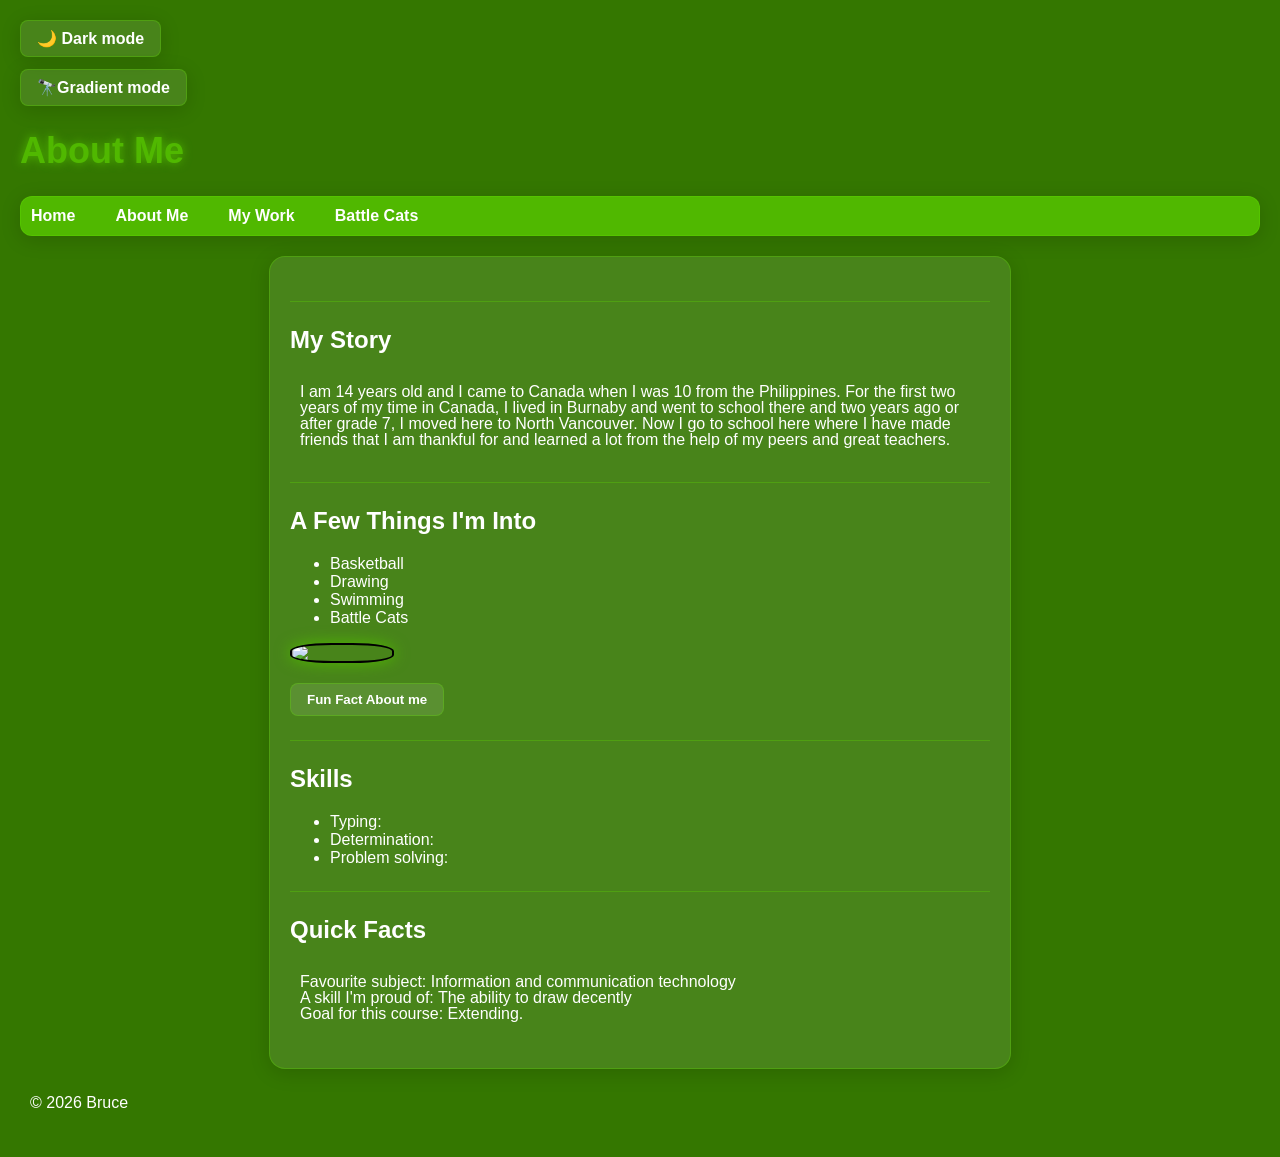
==== about.html @ 91c333f7 "First Version of my studio code" ====
<!DOCTYPE html>
<html lang="en">
<head>
  <link rel="icon" href="images/favicon.ico.png">
  <meta name="description" content="A page of my story, a few things I am Into
  and a few facts of me.">
  <meta charset="UTF-8">
  <title>About Me — Bruce</title>
  <link rel="stylesheet" href="css/style.css">
</head>
<body>
  
  <input type="checkbox" id="dark-mode-toggle">
<label for="dark-mode-toggle">🌙 Dark mode</label>  

  <input type="checkbox" id="gradient-mode-toggle">
<label for="gradient-mode-toggle">🔭Gradient mode</label>


  <header>
    <h1>About Me</h1>
      <nav>
        <a href="index.html">Home</a><br>
        <a href="about.html">About Me</a><br>
        <a href="work.html">My Work</a><br>
        <a href="setup.html">Battle Cats</a><br>
      </nav>
  <header>

    <main>
<hr>
      <h2 id="bio-heading">My Story</h2>
          <p>I am 14 years old and I came to Canada when I was 10 from the Philippines.
            For the first two years of my time in Canada, I lived in Burnaby and went to school there and two years ago or after grade 7, I moved here to North Vancouver.
            Now I go to school here where I have made friends that I am thankful for and learned a lot from the help of my peers and great teachers. 
          </p>
          
<hr>
      <h2>A Few Things I'm Into</h2>
          <ul>
            <li> Basketball</li>
            <li> Drawing</li>
            <li> Swimming</li>
            <li> Battle Cats</li>
          </ul>
          <img src="images/BattleCats.png" style="margin-top: 10px; max-width:100px">
          <button id="fact-btn">Fun Fact About me</button>
<p id="funFact" style="display: none;">I have around 200 hours on Battle cats played</p>

<hr>
        <h2>Skills</h2>
          <ul>
            <li class="skill-pill">Typing: <span class="skill-detail" style="display: none;"> Able to type at 140 words per minute consistently and can reach up to 200 WPM. </span></li>
            <li class="skill-pill">Determination: <span class="skill-detail" style="display: none;">Will keep trying to reach their goal, which can either be determination or stubborness.</span></li>
            <li class="skill-pill">Problem solving: <span class="skill-detail" style="display: none;">I can look at what works and fix what doesn't or figure out what is the problem.</span></li>
          </ul>

<hr>
      <h2>Quick Facts</h2>
        <p>
          Favourite subject: Information and communication technology<br>
          A skill I'm proud of: The ability to draw decently<br>
          Goal for this course: Extending.
        </p>
    </main>

  <script src="js/script.js"></script>
</body>
<footer><p>&copy; 2026 Bruce</p></footer>
</html>
---- css/style.css ----
/* Your styles go here — you'll start filling this in during Lesson 2.2 (CSS week). */
:root {
  --accent: #50b800;
  --bg: #347700;
  --text: #ffffff;
  --surface: rgba(255, 255, 255, 0.1); 
  --border-color: rgba(96, 223, 0, 0.3);
  --box-shadow: 0 4px 20px rgba(0, 0, 0, 0.15);
  --text-glow: 0 0 10px var(--accent);
  
  /* Standard Hover Settings */
  --hover-color: #008f18;     /* Nav link hover text color */
  --btn-hover-bg: #50b800;    /* Button hover background color */
  --btn-hover-text: #ffffff;  /* Button hover text color */
  
  /* Accent Two Fallback */
  --accent-two: #50b800;      /* Standard active button color */
}

/* Original checkbox toggle logic using your friend's dark theme styles */
body:has(#dark-mode-toggle:checked) {
  --bg: #000000;
  --text: #ffffff;
  --accent: #494949;
  --surface: rgba(20, 20, 30, 0.85);
  --border-color: rgba(255, 255, 255, 0.15);
  --box-shadow: 0 8px 32px rgba(0, 0, 0, 0.6);
  --text-glow: none;
  
  /* Dark Mode Hover Settings */
  --hover-color: #999999;     
  --btn-hover-bg: #494949;    
  --btn-hover-text: #ffffff;  
  --accent-two: #494949;      /* Dark mode active button color */
}

body {
  font-family: Arial, sans-serif;
  background-color: var(--bg);
  color: var(--text);
  margin: 0;
  min-height: 100vh;
  transition: background-color 0.3s ease, color 0.3s ease;
  padding: 20px;
}

/* Hides the raw checkbox inputs so only your nice button labels show */
#dark-mode-toggle,
#gradient-mode-toggle {
  display: none;
}

/* Styles both toggle button rectangles exactly the same way */
label[for="dark-mode-toggle"],
label[for="gradient-mode-toggle"] {
  font-weight: 600;
  cursor: pointer;
  display: block;      /* Stacks them underneath each other */
  width: max-content;  /* Wraps the box tightly around the text */
  margin-bottom: 12px; /* Adds a clean gap below each box */
  padding: 8px 16px;
  background: var(--surface);
  border: 1px solid var(--border-color);
  border-radius: 8px;
  box-shadow: var(--box-shadow);
  user-select: none;
  transition: all 0.2s ease;
}

/* Dynamic button hover behavior mapped perfectly to variables */
label[for="dark-mode-toggle"]:hover,
label[for="gradient-mode-toggle"]:hover,
button:hover {
  border-color: var(--accent);
  box-shadow: 0 0 12px var(--accent);
  background: var(--btn-hover-bg);
  color: var(--btn-hover-text);
}

/* Brightens the Dark Mode button when actively selected */
body:has(#dark-mode-toggle:checked) label[for="dark-mode-toggle"] {
  background: var(--accent);
  border-color: var(--text);
}

/* Brightens the Gradient button using your new accent variable when active */
body:has(#gradient-mode-toggle:checked) label[for="gradient-mode-toggle"],
body.gradient-mode label[for="gradient-mode-toggle"] {
  background: var(--accent-two); /* Uses your custom accent two value */
  border-color: var(--text);
}

/* Navigation bar */
nav {
  display: flex;
  gap: 20px;
  padding: 10px;
  background-color: var(--accent);
  border: 1px solid var(--border-color);
  border-radius: 12px;
  box-shadow: var(--box-shadow);
  margin-bottom: 20px;
}

nav a {
  text-decoration: none;
  color: rgb(255, 255, 255);
  font-weight: bold;
  transition: color 0.3s ease, text-shadow 0.3s ease;
}

/* Dynamic Link Hover State */
nav a:hover {
  color: var(--hover-color); 
  text-shadow: 0 0 8px var(--hover-color);
}

/* Headings */
h1 {
  font-size: 36px;
  color: var(--accent); 
  text-shadow: var(--text-glow);
}

header h3 {
  display: flex;
  gap: 20px;
  padding: 10px;
  text-decoration: none;
  color: rgb(255, 255, 255);
}

/* Main Content Containers */
main {
  max-width: 700px;
  margin: 0 auto;
  padding: 20px;
  background: var(--surface);
  border: 1px solid var(--border-color);
  border-radius: 16px;
  box-shadow: var(--box-shadow);
}

p {
  padding: 10px;
  line-height: 16px;
}

/* Standard Buttons (like your "Show Gallery" button) */
button {
  background: var(--surface);
  color: var(--text);
  border: 1px solid var(--border-color);
  padding: 8px 16px;
  border-radius: 8px;
  cursor: pointer;
  font-weight: 600;
  transition: all 0.2s ease;
}

/* Images */
img {
  max-width: 350px;
  display: block;
  margin: 20px 0;
  border-radius: 40%;
  border: 2px solid #000000;
  box-shadow: 0 0 15px var(--accent);
}

/* Horizontal Rules */
hr {
  border: none;
  height: 1px;
  background: var(--border-color);
  margin: 24px 0;
}

/* --- ACTIVATING MATRIX GRADIENT MODE --- */
body:has(#gradient-mode-toggle:checked),
body.gradient-mode {
  background: linear-gradient(135deg, #000000, #051a00, #003300, #000000);
  background-size: 400% 400%;
  animation: matrixShift 12s ease infinite;
  
  --text: #39ff14;                
  --accent: #00ff00;              
  --surface: rgba(0, 15, 0, 0.85); 
  --border-color: #00ff00;        
  --box-shadow: 0 0 25px rgba(0, 0, 0, 0.25);
  
  /* Matrix Mode Specific Hover Variations */
  --hover-color: #000000;       /* Nav link hover text color */
  --btn-hover-bg: #0e7501;      /* Button hover background color */
  --btn-hover-text: #ffffff;    /* Button hover text color */
  
  /* Your customized active button color token */
  --accent-two: #0e7501;        /* Change this value to style the ON button color! */
}

body:has(#gradient-mode-toggle:checked) nav a,
body.gradient-mode nav a {
  color: #ffffff;
}

@keyframes matrixShift {
  0% { background-position: 0% 50%; }
  50% { background-position: 100% 50%; }
  100% { background-position: 0% 50%; }
}
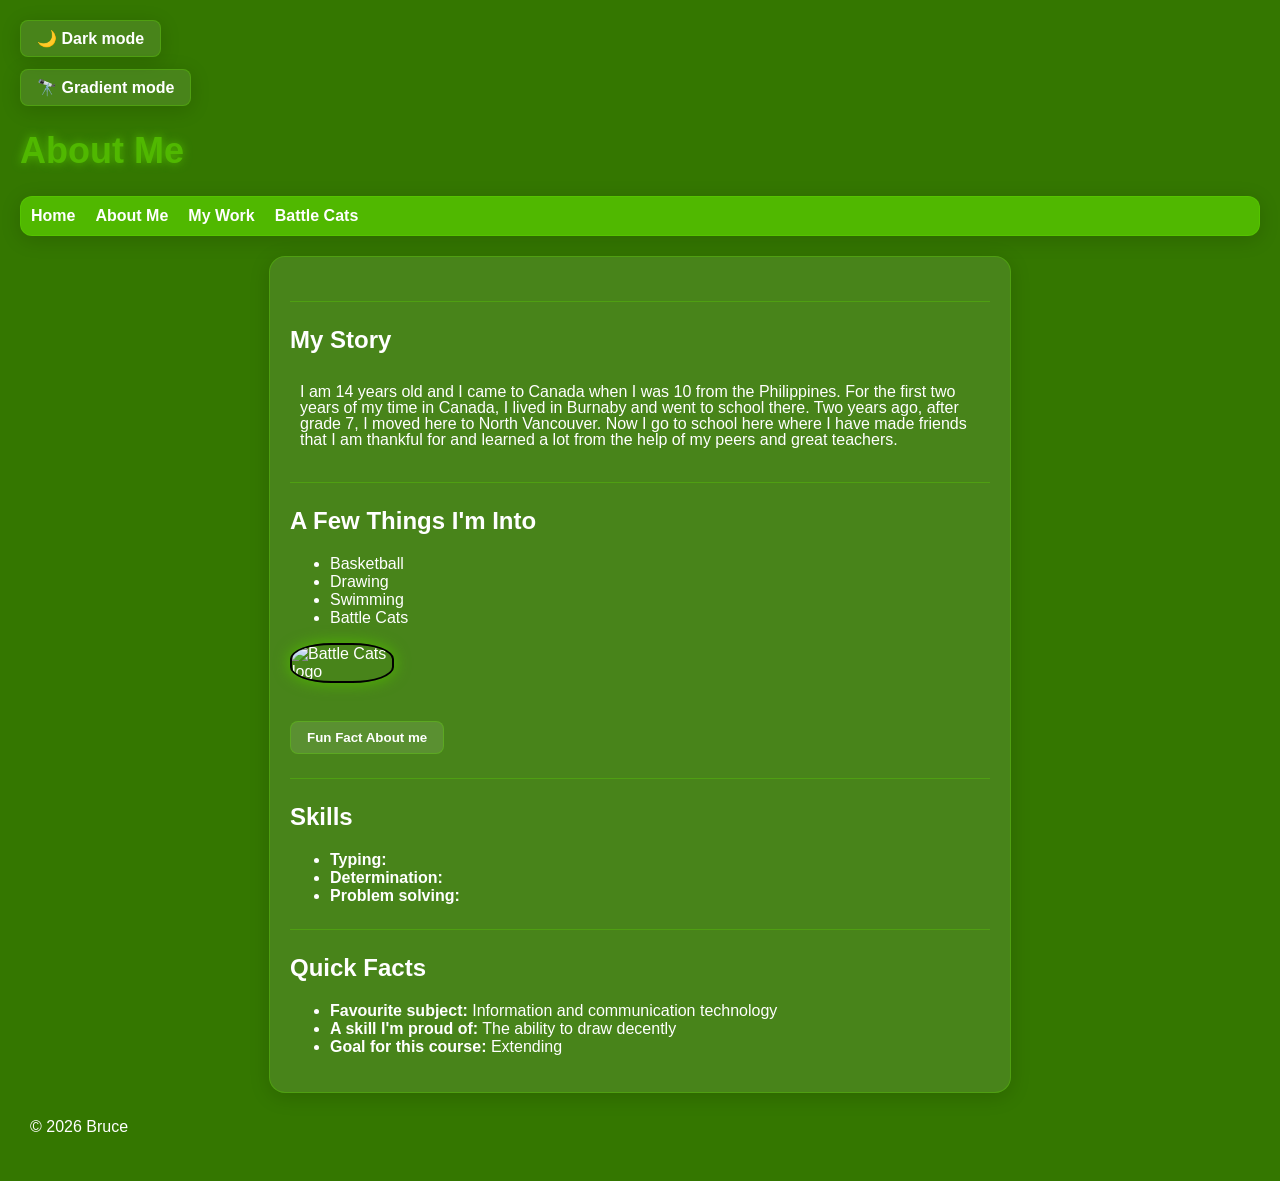
==== commit c0c3295f: "First version of my studio code" ====
--- a/about.html
+++ b/about.html
@@ -1,71 +1,90 @@
 <!DOCTYPE html>
 <html lang="en">
 <head>
-  <link rel="icon" href="images/favicon.ico.png">
-  <meta name="description" content="A page of my story, a few things I am Into
-  and a few facts of me.">
-  <meta charset="UTF-8">
-  <title>About Me — Bruce</title>
-  <link rel="stylesheet" href="css/style.css">
+    <meta charset="UTF-8">
+    <meta name="viewport" content="width=device-width, initial-scale=1.0">
+    <title>About Me — Bruce</title>
+    <meta name="description" content="A page of my story, a few things I am into, and a few facts about me.">
+    <link rel="icon" href="images/favicon.ico.png">
+    <link rel="stylesheet" href="css/style.css">
 </head>
 <body>
-  
-  <input type="checkbox" id="dark-mode-toggle">
-<label for="dark-mode-toggle">🌙 Dark mode</label>  
 
-  <input type="checkbox" id="gradient-mode-toggle">
-<label for="gradient-mode-toggle">🔭Gradient mode</label>
+    <!-- Mode Toggles -->
+    <div class="mode-toggles">
+        <input type="checkbox" id="dark-mode-toggle">
+        <label for="dark-mode-toggle">🌙 Dark mode</label>
+        
+        <input type="checkbox" id="gradient-mode-toggle">
+        <label for="gradient-mode-toggle">🔭 Gradient mode</label>
+    </div>
 
-
-  <header>
-    <h1>About Me</h1>
-      <nav>
-        <a href="index.html">Home</a><br>
-        <a href="about.html">About Me</a><br>
-        <a href="work.html">My Work</a><br>
-        <a href="setup.html">Battle Cats</a><br>
-      </nav>
-  <header>
+    <header>
+        <h1>About Me</h1>
+        <nav>
+            <a href="index.html">Home</a>
+            <a href="about.html">About Me</a>
+            <a href="work.html">My Work</a>
+            <a href="setup.html">Battle Cats</a>
+        </nav>
+    </header>
 
     <main>
-<hr>
-      <h2 id="bio-heading">My Story</h2>
-          <p>I am 14 years old and I came to Canada when I was 10 from the Philippines.
-            For the first two years of my time in Canada, I lived in Burnaby and went to school there and two years ago or after grade 7, I moved here to North Vancouver.
-            Now I go to school here where I have made friends that I am thankful for and learned a lot from the help of my peers and great teachers. 
-          </p>
-          
-<hr>
-      <h2>A Few Things I'm Into</h2>
-          <ul>
-            <li> Basketball</li>
-            <li> Drawing</li>
-            <li> Swimming</li>
-            <li> Battle Cats</li>
-          </ul>
-          <img src="images/BattleCats.png" style="margin-top: 10px; max-width:100px">
-          <button id="fact-btn">Fun Fact About me</button>
-<p id="funFact" style="display: none;">I have around 200 hours on Battle cats played</p>
+        <hr>
+        <section id="story">
+            <h2 id="bio-heading">My Story</h2>
+            <p>I am 14 years old and I came to Canada when I was 10 from the Philippines. For the first two years of my time in Canada, I lived in Burnaby and went to school there. Two years ago, after grade 7, I moved here to North Vancouver. Now I go to school here where I have made friends that I am thankful for and learned a lot from the help of my peers and great teachers.</p>
+        </section>
 
-<hr>
-        <h2>Skills</h2>
-          <ul>
-            <li class="skill-pill">Typing: <span class="skill-detail" style="display: none;"> Able to type at 140 words per minute consistently and can reach up to 200 WPM. </span></li>
-            <li class="skill-pill">Determination: <span class="skill-detail" style="display: none;">Will keep trying to reach their goal, which can either be determination or stubborness.</span></li>
-            <li class="skill-pill">Problem solving: <span class="skill-detail" style="display: none;">I can look at what works and fix what doesn't or figure out what is the problem.</span></li>
-          </ul>
+        <hr>
+        <section id="interests">
+            <h2>A Few Things I'm Into</h2>
+            <ul>
+                <li>Basketball</li>
+                <li>Drawing</li>
+                <li>Swimming</li>
+                <li>Battle Cats</li>
+            </ul>
+            <img src="images/BattleCats.png" alt="Battle Cats logo" style="margin-top: 10px; max-width: 100px;">
+            <br>
+            <button id="fact-btn">Fun Fact About me</button>
+            <p id="funFact" style="display: none;">I have around 200 hours on Battle Cats played.</p>
+        </section>
 
-<hr>
-      <h2>Quick Facts</h2>
-        <p>
-          Favourite subject: Information and communication technology<br>
-          A skill I'm proud of: The ability to draw decently<br>
-          Goal for this course: Extending.
-        </p>
+        <hr>
+        <section id="skills">
+            <h2>Skills</h2>
+            <ul>
+                <li class="skill-pill">
+                    <strong>Typing:</strong> 
+                    <span class="skill-detail" style="display: none;">Able to type at 140 words per minute consistently and can reach up to 200 WPM.</span>
+                </li>
+                <li class="skill-pill">
+                    <strong>Determination:</strong> 
+                    <span class="skill-detail" style="display: none;">Will keep trying to reach goals, which can either be determination or stubbornness.</span>
+                </li>
+                <li class="skill-pill">
+                    <strong>Problem solving:</strong> 
+                    <span class="skill-detail" style="display: none;">I can look at what works and fix what doesn't or figure out what the problem is.</span>
+                </li>
+            </ul>
+        </section>
+
+        <hr>
+        <section id="quick-facts">
+            <h2>Quick Facts</h2>
+            <ul>
+                <li><strong>Favourite subject:</strong> Information and communication technology</li>
+                <li><strong>A skill I'm proud of:</strong> The ability to draw decently</li>
+                <li><strong>Goal for this course:</strong> Extending</li>
+            </ul>
+        </section>
     </main>
 
-  <script src="js/script.js"></script>
+    <footer>
+        <p>&copy; 2026 Bruce</p>
+    </footer>
+
+    <script src="js/script.js"></script>
 </body>
-<footer><p>&copy; 2026 Bruce</p></footer>
 </html>
-
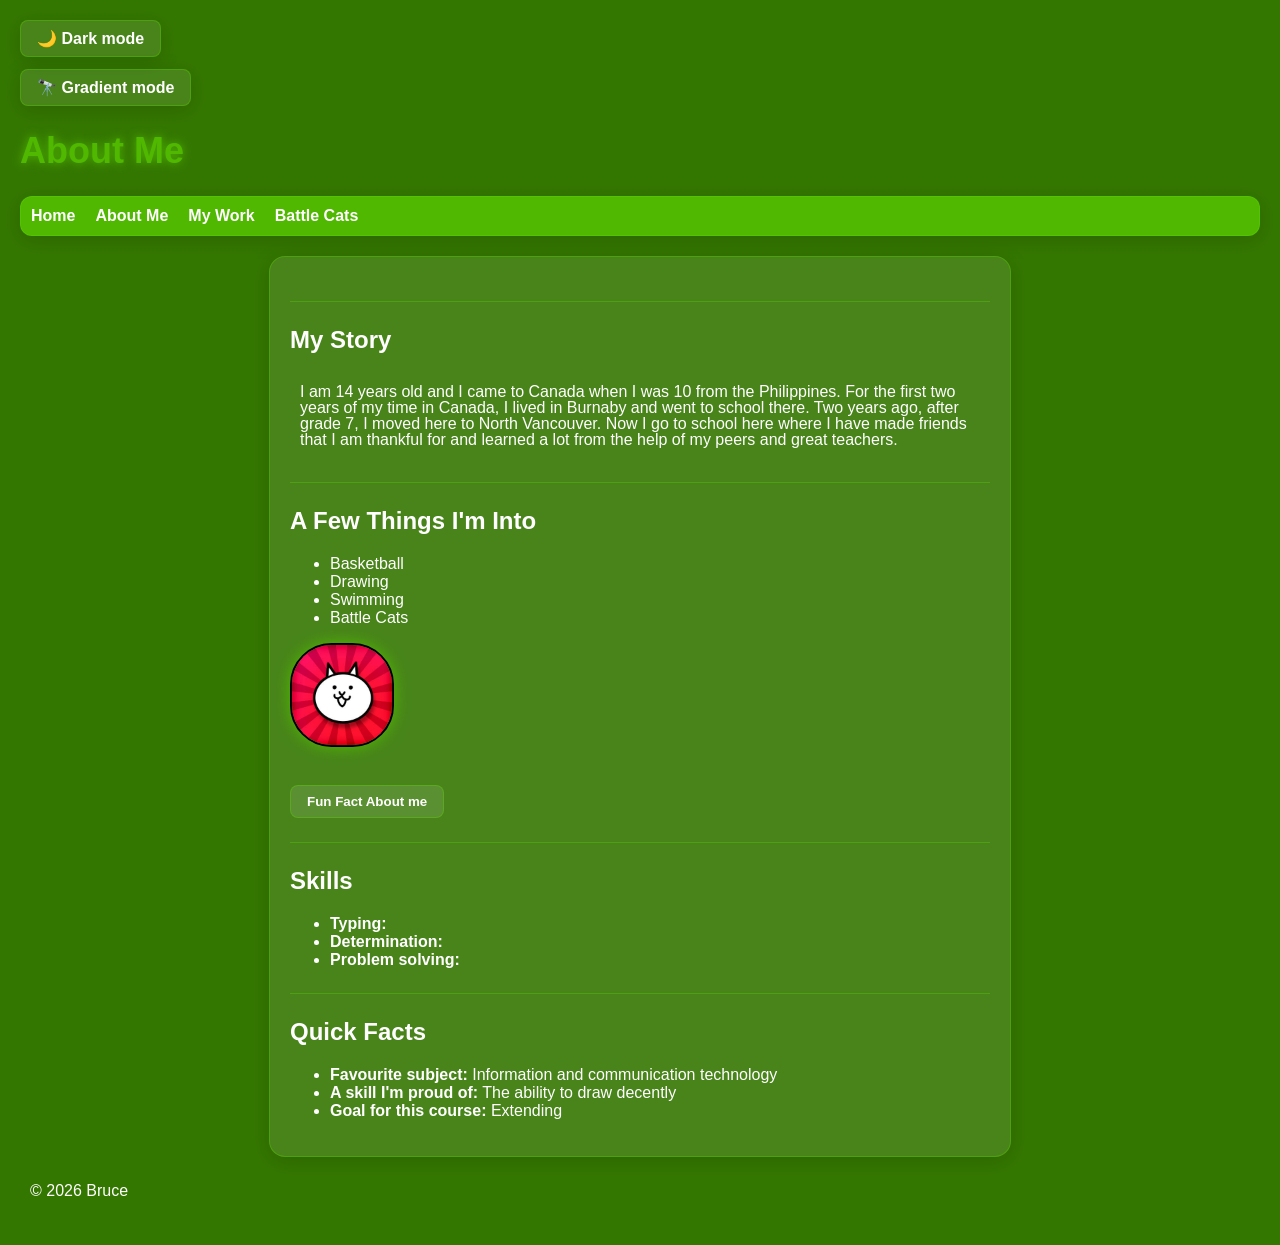
==== commit d23b997a: "Fix Battle Cats logo path casing Update `about.html` to use `images/battlecats.png` so the image loa" ====
--- a/about.html
+++ b/about.html
@@ -14,7 +14,7 @@
     <div class="mode-toggles">
         <input type="checkbox" id="dark-mode-toggle">
         <label for="dark-mode-toggle">🌙 Dark mode</label>
-        
+
         <input type="checkbox" id="gradient-mode-toggle">
         <label for="gradient-mode-toggle">🔭 Gradient mode</label>
     </div>
@@ -45,7 +45,8 @@
                 <li>Swimming</li>
                 <li>Battle Cats</li>
             </ul>
-            <img src="images/BattleCats.png" alt="Battle Cats logo" style="margin-top: 10px; max-width: 100px;">
+            <!-- CHANGED: image path was "images/BattleCats.png" but the file is saved as "images/battlecats.png" (lowercase). GitHub Pages is case-sensitive, so the logo was broken online. Fixed the filename to match. -->
+            <img src="images/battlecats.png" alt="Battle Cats logo" style="margin-top: 10px; max-width: 100px;">
             <br>
             <button id="fact-btn">Fun Fact About me</button>
             <p id="funFact" style="display: none;">I have around 200 hours on Battle Cats played.</p>
@@ -56,15 +57,15 @@
             <h2>Skills</h2>
             <ul>
                 <li class="skill-pill">
-                    <strong>Typing:</strong> 
+                    <strong>Typing:</strong>
                     <span class="skill-detail" style="display: none;">Able to type at 140 words per minute consistently and can reach up to 200 WPM.</span>
                 </li>
                 <li class="skill-pill">
-                    <strong>Determination:</strong> 
+                    <strong>Determination:</strong>
                     <span class="skill-detail" style="display: none;">Will keep trying to reach goals, which can either be determination or stubbornness.</span>
                 </li>
                 <li class="skill-pill">
-                    <strong>Problem solving:</strong> 
+                    <strong>Problem solving:</strong>
                     <span class="skill-detail" style="display: none;">I can look at what works and fix what doesn't or figure out what the problem is.</span>
                 </li>
             </ul>
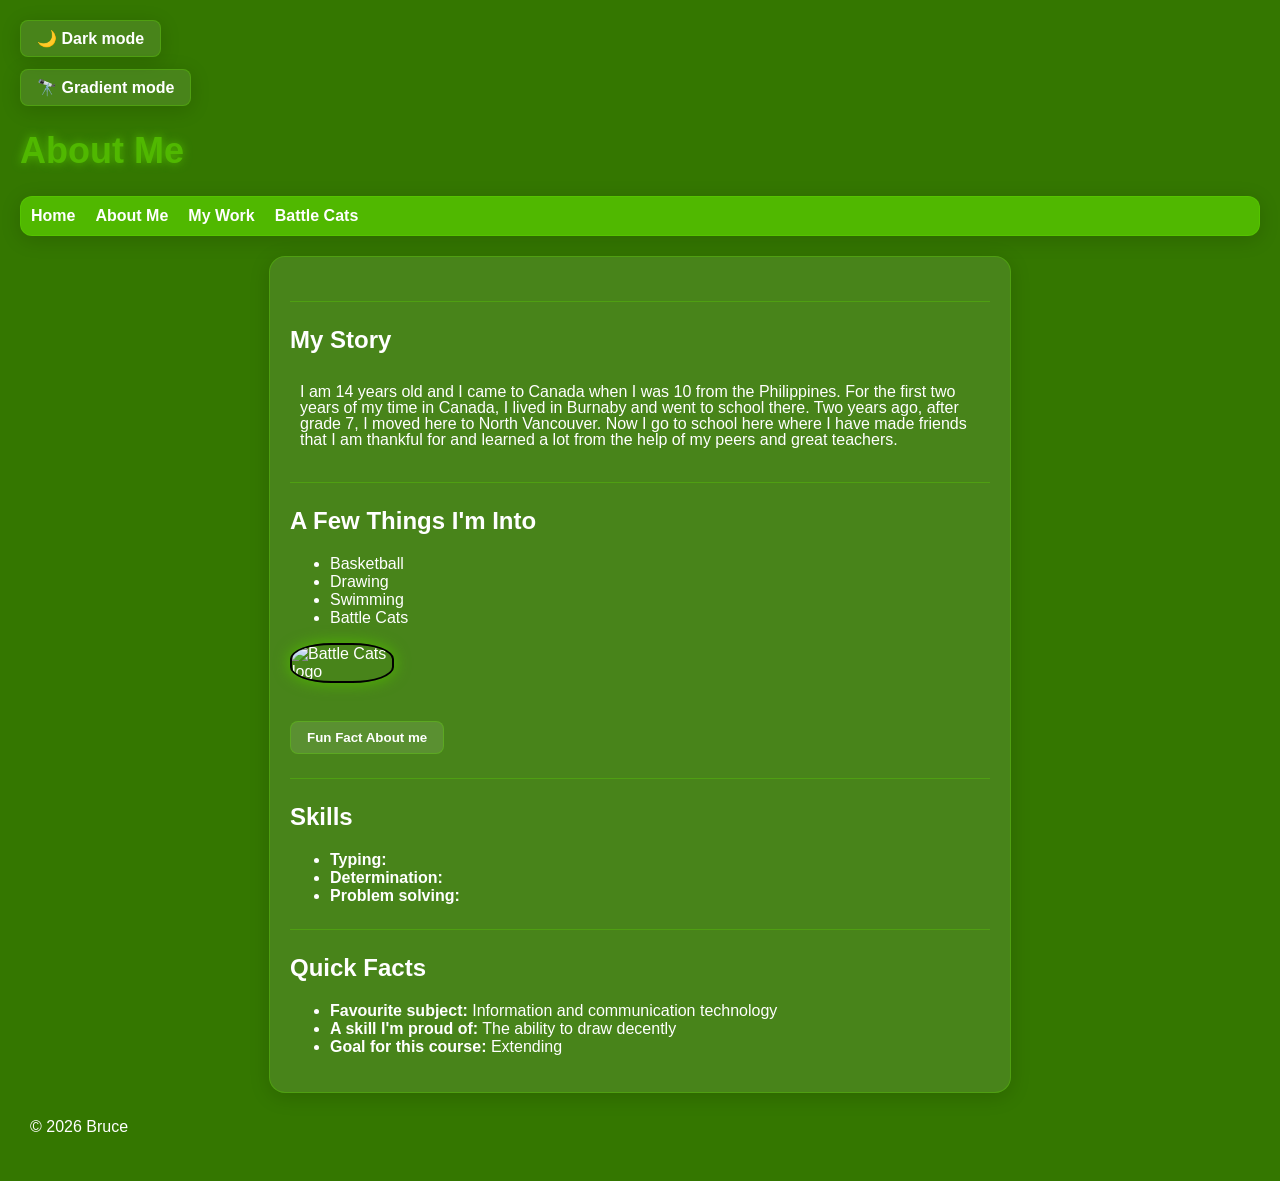
==== commit 302be7e3: "Updated my about me page content" ====
--- a/about.html
+++ b/about.html
@@ -1,91 +1,90 @@
-<!DOCTYPE html>
-<html lang="en">
-<head>
-    <meta charset="UTF-8">
-    <meta name="viewport" content="width=device-width, initial-scale=1.0">
-    <title>About Me — Bruce</title>
-    <meta name="description" content="A page of my story, a few things I am into, and a few facts about me.">
-    <link rel="icon" href="images/favicon.ico.png">
-    <link rel="stylesheet" href="css/style.css">
-</head>
-<body>
-
-    <!-- Mode Toggles -->
-    <div class="mode-toggles">
-        <input type="checkbox" id="dark-mode-toggle">
-        <label for="dark-mode-toggle">🌙 Dark mode</label>
-
-        <input type="checkbox" id="gradient-mode-toggle">
-        <label for="gradient-mode-toggle">🔭 Gradient mode</label>
-    </div>
-
-    <header>
-        <h1>About Me</h1>
-        <nav>
-            <a href="index.html">Home</a>
-            <a href="about.html">About Me</a>
-            <a href="work.html">My Work</a>
-            <a href="setup.html">Battle Cats</a>
-        </nav>
-    </header>
-
-    <main>
-        <hr>
-        <section id="story">
-            <h2 id="bio-heading">My Story</h2>
-            <p>I am 14 years old and I came to Canada when I was 10 from the Philippines. For the first two years of my time in Canada, I lived in Burnaby and went to school there. Two years ago, after grade 7, I moved here to North Vancouver. Now I go to school here where I have made friends that I am thankful for and learned a lot from the help of my peers and great teachers.</p>
-        </section>
-
-        <hr>
-        <section id="interests">
-            <h2>A Few Things I'm Into</h2>
-            <ul>
-                <li>Basketball</li>
-                <li>Drawing</li>
-                <li>Swimming</li>
-                <li>Battle Cats</li>
-            </ul>
-            <!-- CHANGED: image path was "images/BattleCats.png" but the file is saved as "images/battlecats.png" (lowercase). GitHub Pages is case-sensitive, so the logo was broken online. Fixed the filename to match. -->
-            <img src="images/battlecats.png" alt="Battle Cats logo" style="margin-top: 10px; max-width: 100px;">
-            <br>
-            <button id="fact-btn">Fun Fact About me</button>
-            <p id="funFact" style="display: none;">I have around 200 hours on Battle Cats played.</p>
-        </section>
-
-        <hr>
-        <section id="skills">
-            <h2>Skills</h2>
-            <ul>
-                <li class="skill-pill">
-                    <strong>Typing:</strong>
-                    <span class="skill-detail" style="display: none;">Able to type at 140 words per minute consistently and can reach up to 200 WPM.</span>
-                </li>
-                <li class="skill-pill">
-                    <strong>Determination:</strong>
-                    <span class="skill-detail" style="display: none;">Will keep trying to reach goals, which can either be determination or stubbornness.</span>
-                </li>
-                <li class="skill-pill">
-                    <strong>Problem solving:</strong>
-                    <span class="skill-detail" style="display: none;">I can look at what works and fix what doesn't or figure out what the problem is.</span>
-                </li>
-            </ul>
-        </section>
-
-        <hr>
-        <section id="quick-facts">
-            <h2>Quick Facts</h2>
-            <ul>
-                <li><strong>Favourite subject:</strong> Information and communication technology</li>
-                <li><strong>A skill I'm proud of:</strong> The ability to draw decently</li>
-                <li><strong>Goal for this course:</strong> Extending</li>
-            </ul>
-        </section>
-    </main>
-
-    <footer>
-        <p>&copy; 2026 Bruce</p>
-    </footer>
-
-    <script src="js/script.js"></script>
-</body>
-</html>
+<!DOCTYPE html>
+<html lang="en">
+<head>
+    <meta charset="UTF-8">
+    <meta name="viewport" content="width=device-width, initial-scale=1.0">
+    <title>About Me — Bruce</title>
+    <meta name="description" content="A page of my story, a few things I am into, and a few facts about me.">
+    <link rel="icon" href="images/favicon.ico.png">
+    <link rel="stylesheet" href="css/style.css">
+</head>
+<body>
+
+    <!-- Mode Toggles -->
+    <div class="mode-toggles">
+        <input type="checkbox" id="dark-mode-toggle">
+        <label for="dark-mode-toggle">🌙 Dark mode</label>
+        
+        <input type="checkbox" id="gradient-mode-toggle">
+        <label for="gradient-mode-toggle">🔭 Gradient mode</label>
+    </div>
+
+    <header>
+        <h1>About Me</h1>
+        <nav>
+            <a href="index.html">Home</a>
+            <a href="about.html">About Me</a>
+            <a href="work.html">My Work</a>
+            <a href="setup.html">Battle Cats</a>
+        </nav>
+    </header>
+
+    <main>
+        <hr>
+        <section id="story">
+            <h2 id="bio-heading">My Story</h2>
+            <p>I am 14 years old and I came to Canada when I was 10 from the Philippines. For the first two years of my time in Canada, I lived in Burnaby and went to school there. Two years ago, after grade 7, I moved here to North Vancouver. Now I go to school here where I have made friends that I am thankful for and learned a lot from the help of my peers and great teachers.</p>
+        </section>
+
+        <hr>
+        <section id="interests">
+            <h2>A Few Things I'm Into</h2>
+            <ul>
+                <li>Basketball</li>
+                <li>Drawing</li>
+                <li>Swimming</li>
+                <li>Battle Cats</li>
+            </ul>
+            <img src="images/BattleCats.png" alt="Battle Cats logo" style="margin-top: 10px; max-width: 100px;">
+            <br>
+            <button id="fact-btn">Fun Fact About me</button>
+            <p id="funFact" style="display: none;">I have around 200 hours on Battle Cats played.</p>
+        </section>
+
+        <hr>
+        <section id="skills">
+            <h2>Skills</h2>
+            <ul>
+                <li class="skill-pill">
+                    <strong>Typing:</strong> 
+                    <span class="skill-detail" style="display: none;">Able to type at 140 words per minute consistently and can reach up to 200 WPM.</span>
+                </li>
+                <li class="skill-pill">
+                    <strong>Determination:</strong> 
+                    <span class="skill-detail" style="display: none;">Will keep trying to reach goals, which can either be determination or stubbornness.</span>
+                </li>
+                <li class="skill-pill">
+                    <strong>Problem solving:</strong> 
+                    <span class="skill-detail" style="display: none;">I can look at what works and fix what doesn't or figure out what the problem is.</span>
+                </li>
+            </ul>
+        </section>
+
+        <hr>
+        <section id="quick-facts">
+            <h2>Quick Facts</h2>
+            <ul>
+                <li><strong>Favourite subject:</strong> Information and communication technology</li>
+                <li><strong>A skill I'm proud of:</strong> The ability to draw decently</li>
+                <li><strong>Goal for this course:</strong> Extending</li>
+            </ul>
+        </section>
+    </main>
+
+    <footer>
+        <p>&copy; 2026 Bruce</p>
+    </footer>
+
+    <script src="js/script.js"></script>
+</body>
+</html>
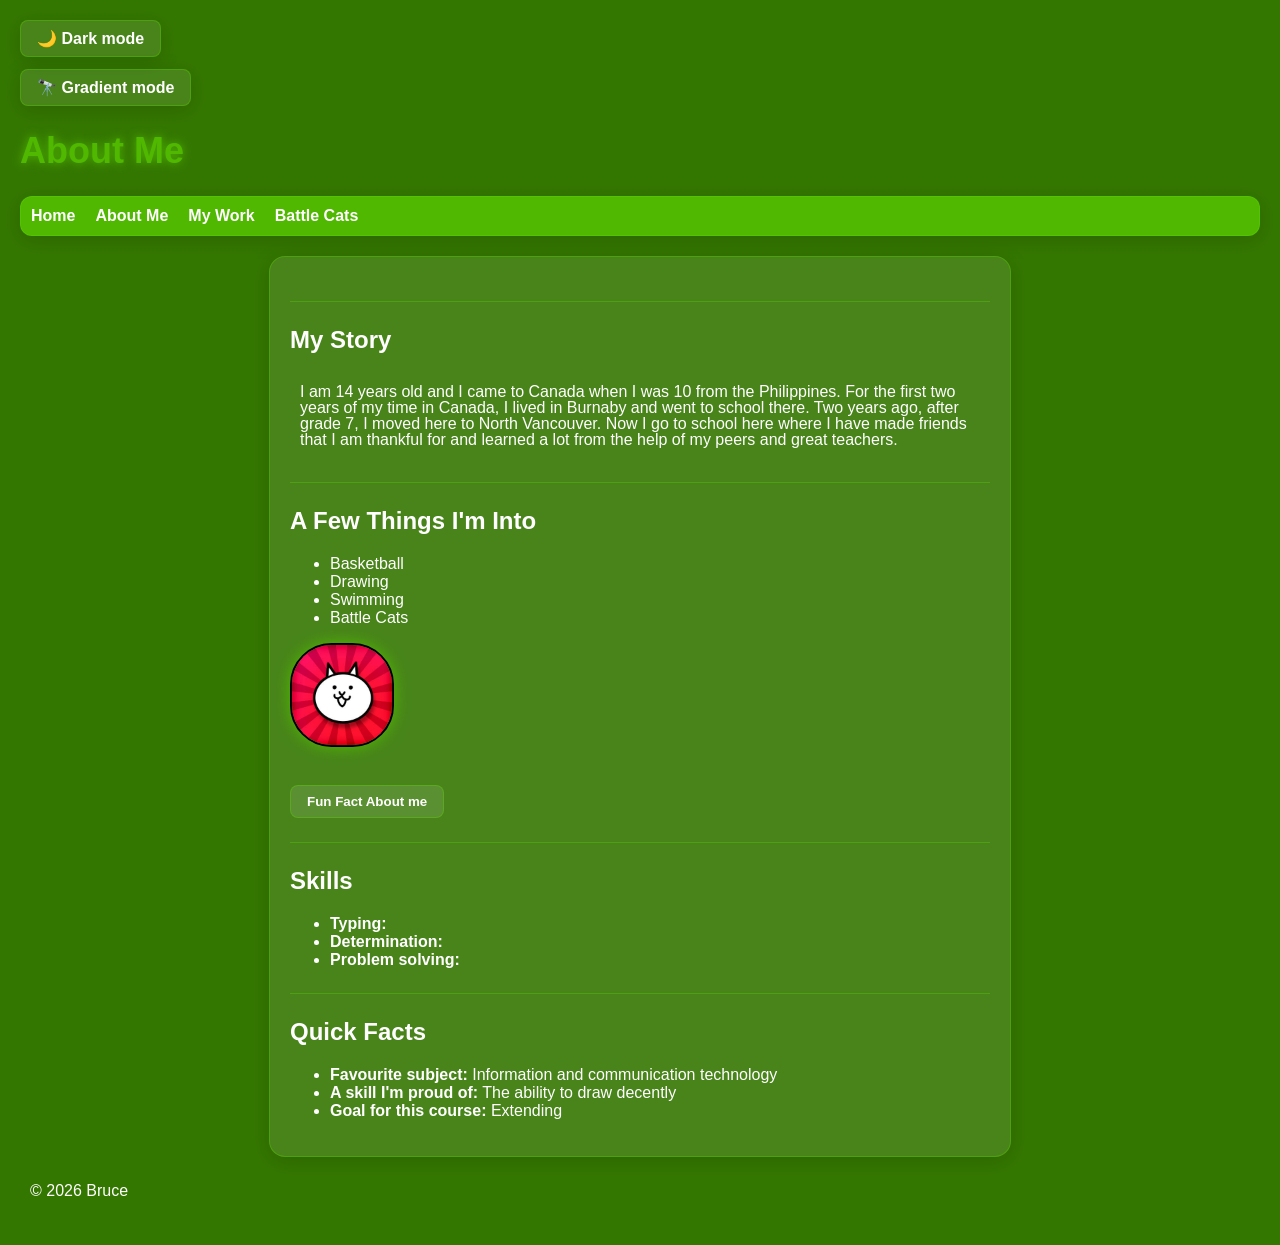
==== commit e00adf90: "Fix HTML formatting and update image source" ====
--- a/about.html
+++ b/about.html
@@ -45,7 +45,7 @@
                 <li>Swimming</li>
                 <li>Battle Cats</li>
             </ul>
-            <img src="images/BattleCats.png" alt="Battle Cats logo" style="margin-top: 10px; max-width: 100px;">
+            <img src="images/battlecats.png" alt="Battle Cats logo" style="margin-top: 10px; max-width: 100px;">
             <br>
             <button id="fact-btn">Fun Fact About me</button>
             <p id="funFact" style="display: none;">I have around 200 hours on Battle Cats played.</p>
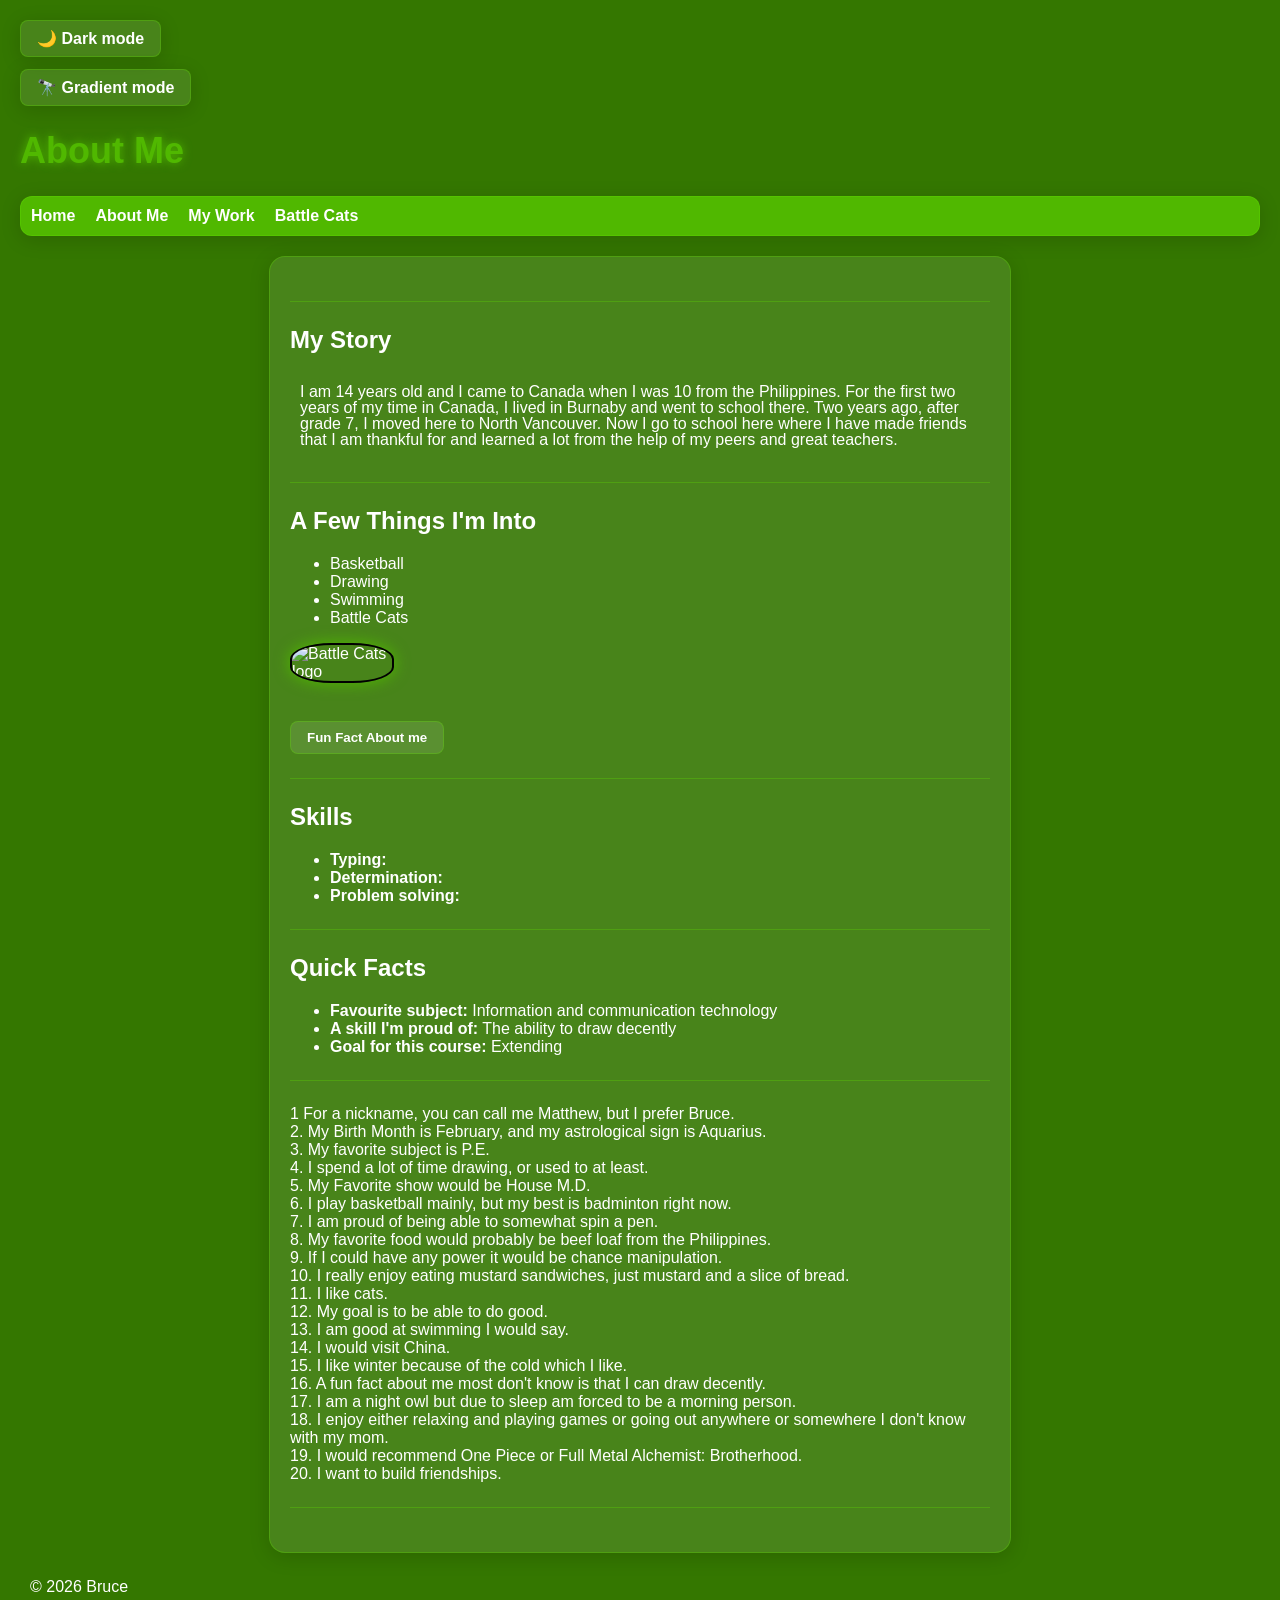
==== commit 7217d25e: "About me page changed/commit 3rd time" ====
--- a/about.html
+++ b/about.html
@@ -45,7 +45,7 @@
                 <li>Swimming</li>
                 <li>Battle Cats</li>
             </ul>
-            <img src="images/battlecats.png" alt="Battle Cats logo" style="margin-top: 10px; max-width: 100px;">
+            <img src="images/BattleCats.png" alt="Battle Cats logo" style="margin-top: 10px; max-width: 100px;">
             <br>
             <button id="fact-btn">Fun Fact About me</button>
             <p id="funFact" style="display: none;">I have around 200 hours on Battle Cats played.</p>
@@ -78,6 +78,31 @@
                 <li><strong>A skill I'm proud of:</strong> The ability to draw decently</li>
                 <li><strong>Goal for this course:</strong> Extending</li>
             </ul>
+
+             <hr>   
+                    1 For a nickname, you can call me Matthew, but I prefer Bruce.<br>
+                    2. My Birth Month is February, and my astrological sign is Aquarius.<br>
+                    3. My favorite subject is P.E.<br>
+                    4. I spend a lot of time drawing, or used to at least.<br>
+                    5. My Favorite show would be House M.D.<br>
+                    6. I play basketball mainly, but my best is badminton right now.<br>
+                    7. I am proud of being able to somewhat spin a pen.<br>
+                    8. My favorite food would probably be beef loaf from the Philippines.<br>
+                    9. If I could have any power it would be chance manipulation.<br>
+                    10. I really enjoy eating mustard sandwiches, just mustard and a slice of bread.<br>
+                    11. I like cats.<br>
+                    12. My goal is to be able to do good.<br>
+                    13. I am good at swimming I would say.<br>
+                    14. I would visit China.<br>
+                    15. I like winter because of the cold which I like.<br>
+                    16. A fun fact about me most don't know is that I can draw decently.<br>
+                    17. I am a night owl but due to sleep am forced to be a morning person.<br>
+                    18. I enjoy either relaxing and playing games or going out anywhere or somewhere I don't know with my mom.<br>
+                    19. I would recommend One Piece or Full Metal Alchemist: Brotherhood.<br>
+                    20. I want to build friendships.
+            <hr>
+
+            
         </section>
     </main>
 
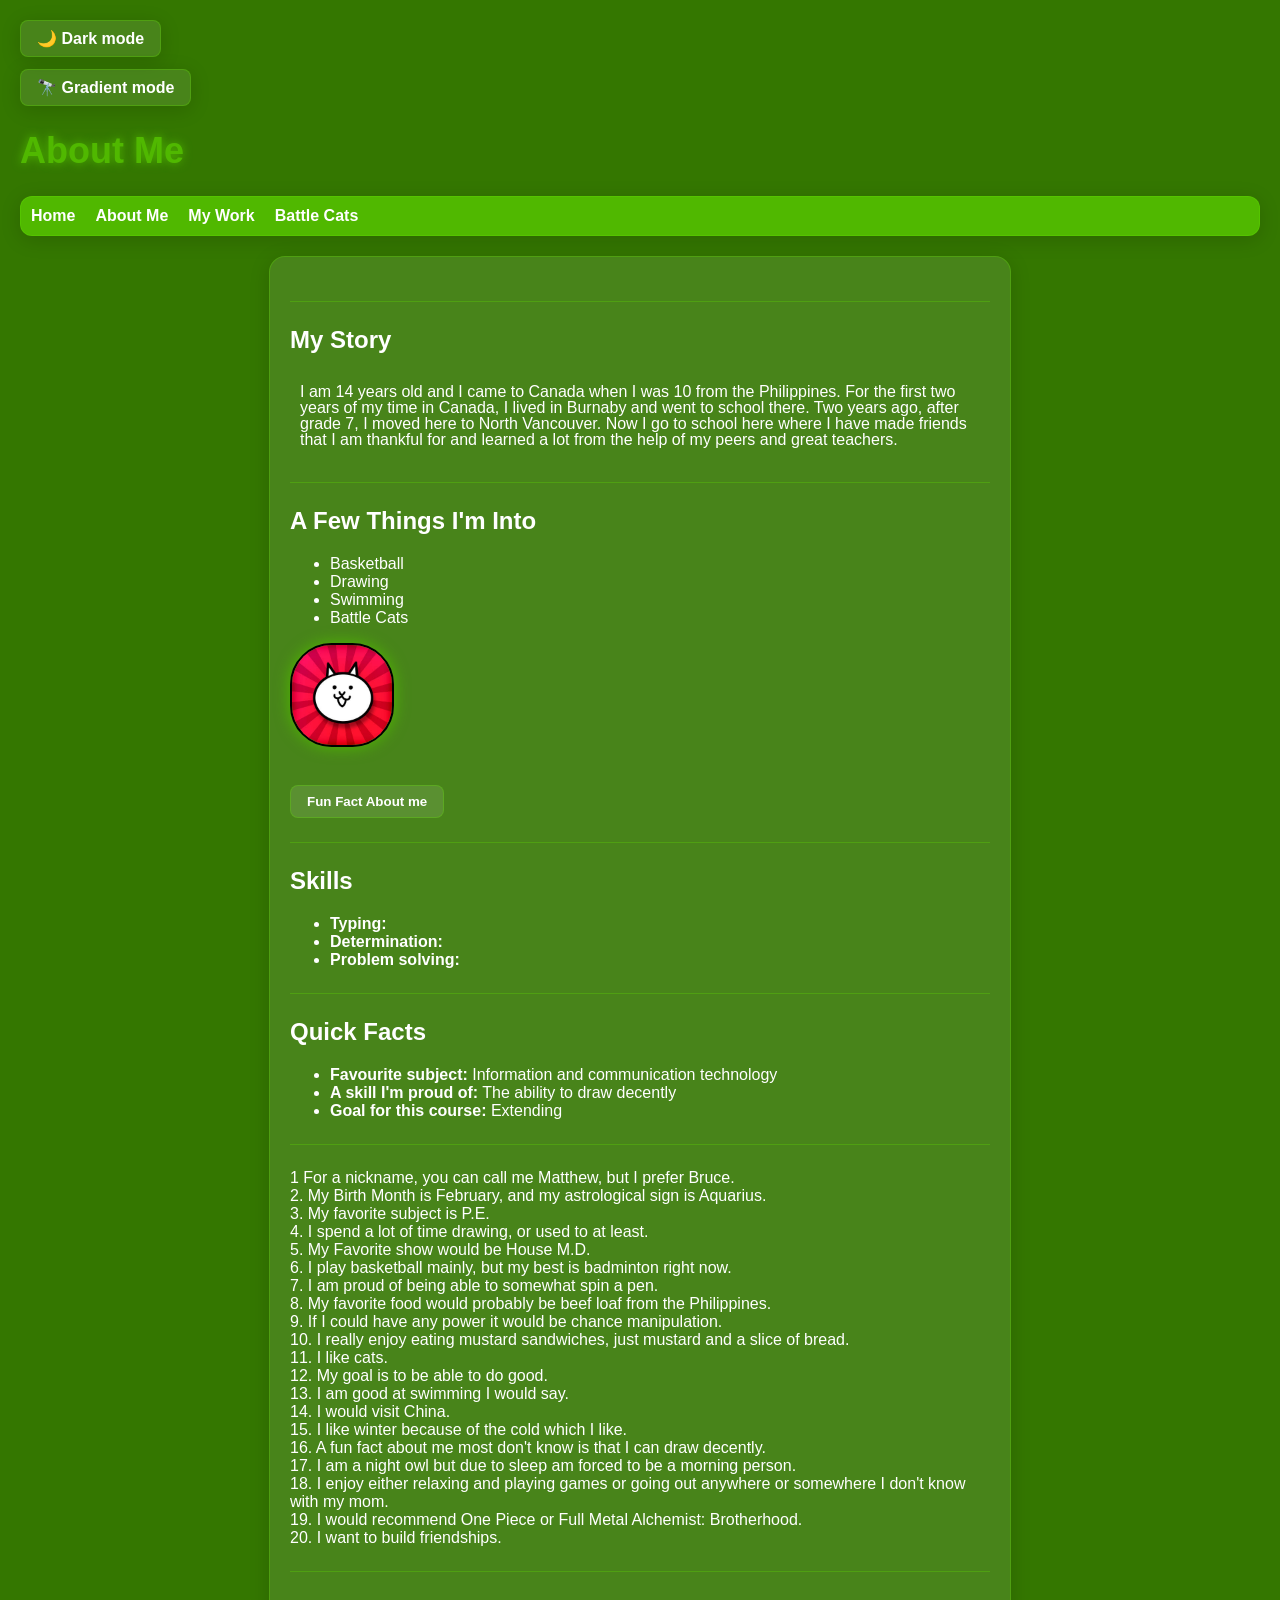
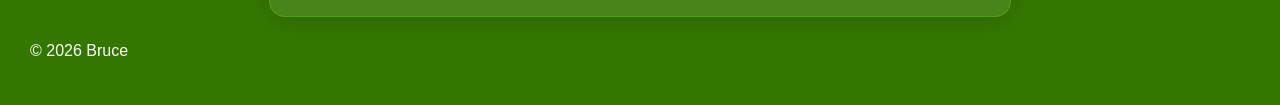
==== commit b1e61651: "Fix HTML encoding issues in about.html" ====
--- a/about.html
+++ b/about.html
@@ -45,7 +45,7 @@
                 <li>Swimming</li>
                 <li>Battle Cats</li>
             </ul>
-            <img src="images/BattleCats.png" alt="Battle Cats logo" style="margin-top: 10px; max-width: 100px;">
+            <img src="images/battlecats.png" alt="Battle Cats logo" style="margin-top: 10px; max-width: 100px;">
             <br>
             <button id="fact-btn">Fun Fact About me</button>
             <p id="funFact" style="display: none;">I have around 200 hours on Battle Cats played.</p>
